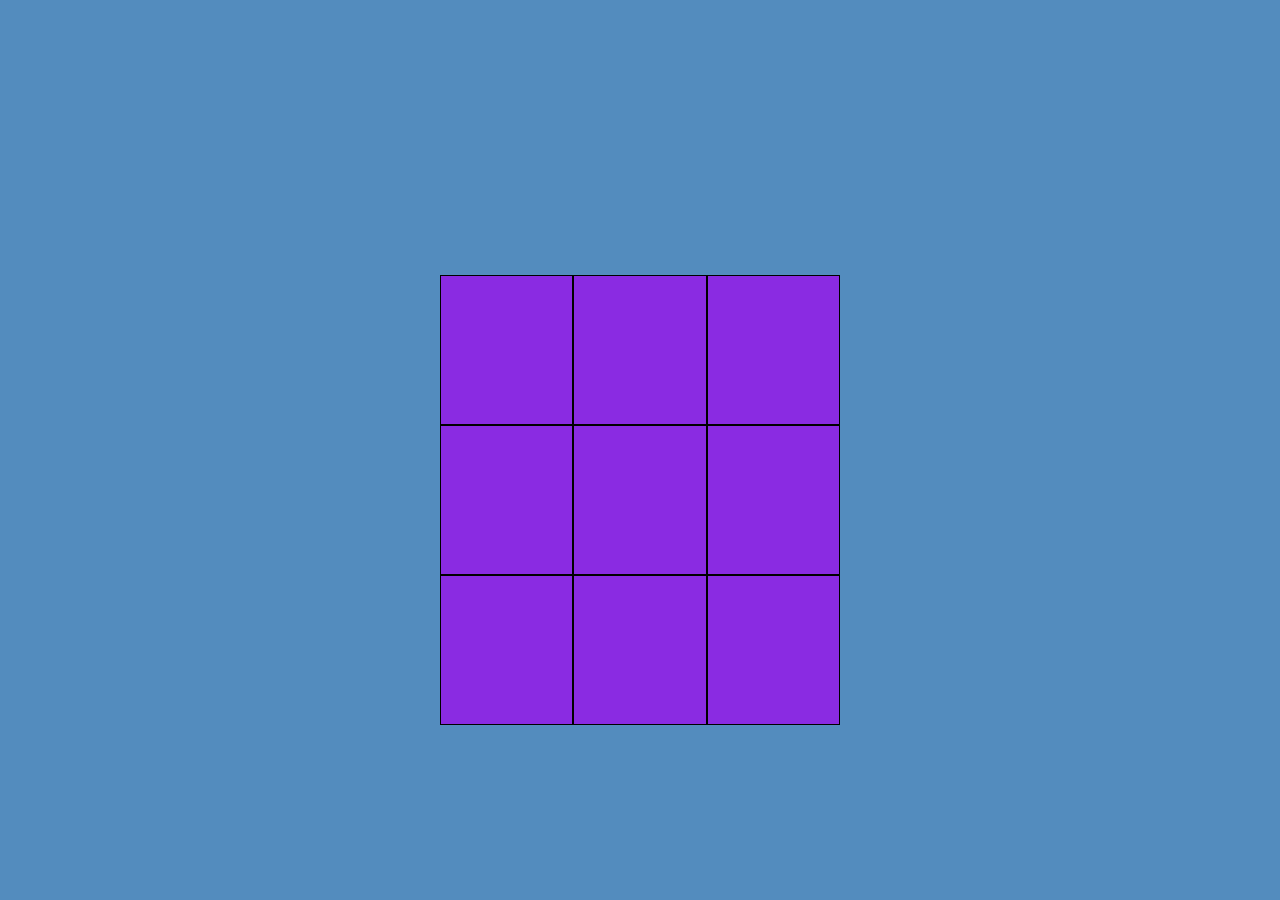
==== index.html @ b76abd96 "Começando" ====
<!DOCTYPE html>
<html lang="pt-br">
<head>
    <meta charset="UTF-8">
    <meta http-equiv="X-UA-Compatible" content="IE=edge">
    <meta name="viewport" content="width=device-width, initial-scale=1.0">

    <link rel="stylesheet" href="https://cdn.jsdelivr.net/npm/bootstrap@4.0.0/dist/css/bootstrap.min.css" integrity="sha384-Gn5384xqQ1aoWXA+058RXPxPg6fy4IWvTNh0E263XmFcJlSAwiGgFAW/dAiS6JXm" crossorigin="anonymous">
    
    <link rel="stylesheet" href="style.css">


    <title>Coroa</title>
</head>
<body>
    <div id="main" class="container">
        <div id="jogo">
            <div class="row linha">
                <div class="casa col-4" id="casa-1"></div>
                <div class="casa col-4" id="casa-2"></div>
                <div class="casa col-4" id="casa-3"></div>
            </div>
            <div class="row linha">
                <div class="casa col-4" id="casa-4"></div>
                <div class="casa col-4" id="casa-5"></div>
                <div class="casa col-4" id="casa-6"></div>
            </div>
            <div class="row linha">
                <div class="casa col-4" id="casa-7"></div>
                <div class="casa col-4" id="casa-8"></div>
                <div class="casa col-4" id="casa-9"></div>
            </div>
        </div>
    </div>

    <script type="text/javascript" src="script.js"></script>

    <script src="https://code.jquery.com/jquery-3.2.1.slim.min.js" integrity="sha384-KJ3o2DKtIkvYIK3UENzmM7KCkRr/rE9/Qpg6aAZGJwFDMVNA/GpGFF93hXpG5KkN" crossorigin="anonymous"></script>
    <script src="https://cdn.jsdelivr.net/npm/popper.js@1.12.9/dist/umd/popper.min.js" integrity="sha384-ApNbgh9B+Y1QKtv3Rn7W3mgPxhU9K/ScQsAP7hUibX39j7fakFPskvXusvfa0b4Q" crossorigin="anonymous"></script>
    <script src="https://cdn.jsdelivr.net/npm/bootstrap@4.0.0/dist/js/bootstrap.min.js" integrity="sha384-JZR6Spejh4U02d8jOt6vLEHfe/JQGiRRSQQxSfFWpi1MquVdAyjUar5+76PVCmYl" crossorigin="anonymous"></script>
</body>
</html>
---- style.css ----
@charset "URF-8";

*
{
    box-sizing: border-box;
}

body, html
{
    margin: 0;
    padding: 0;
}

body
{
        background-color: rgb(83, 140, 190);
}


#main
{
    background-color: whitesmoke;
    position: absolute;
    top: 100px;
    bottom: 0px;
    left: 0px;
    right: 0px;
    margin: auto;
    max-width: 400px;
    height: 450px;
    padding: 0;
}

#jogo
{
    width: 100%;
    margin: 0;
}

.linha
{
    width: 100%;
    height: 150px;
    margin: 0;
}

.casa
{
    background-color:blueviolet ;
    width: calc(100% / 3);
    border: 1px solid black;
}

@media (max-width: 425px)
{
    #main
    {
        top: 50px;
        max-width: 340px;
        height: 390px;
    }
}
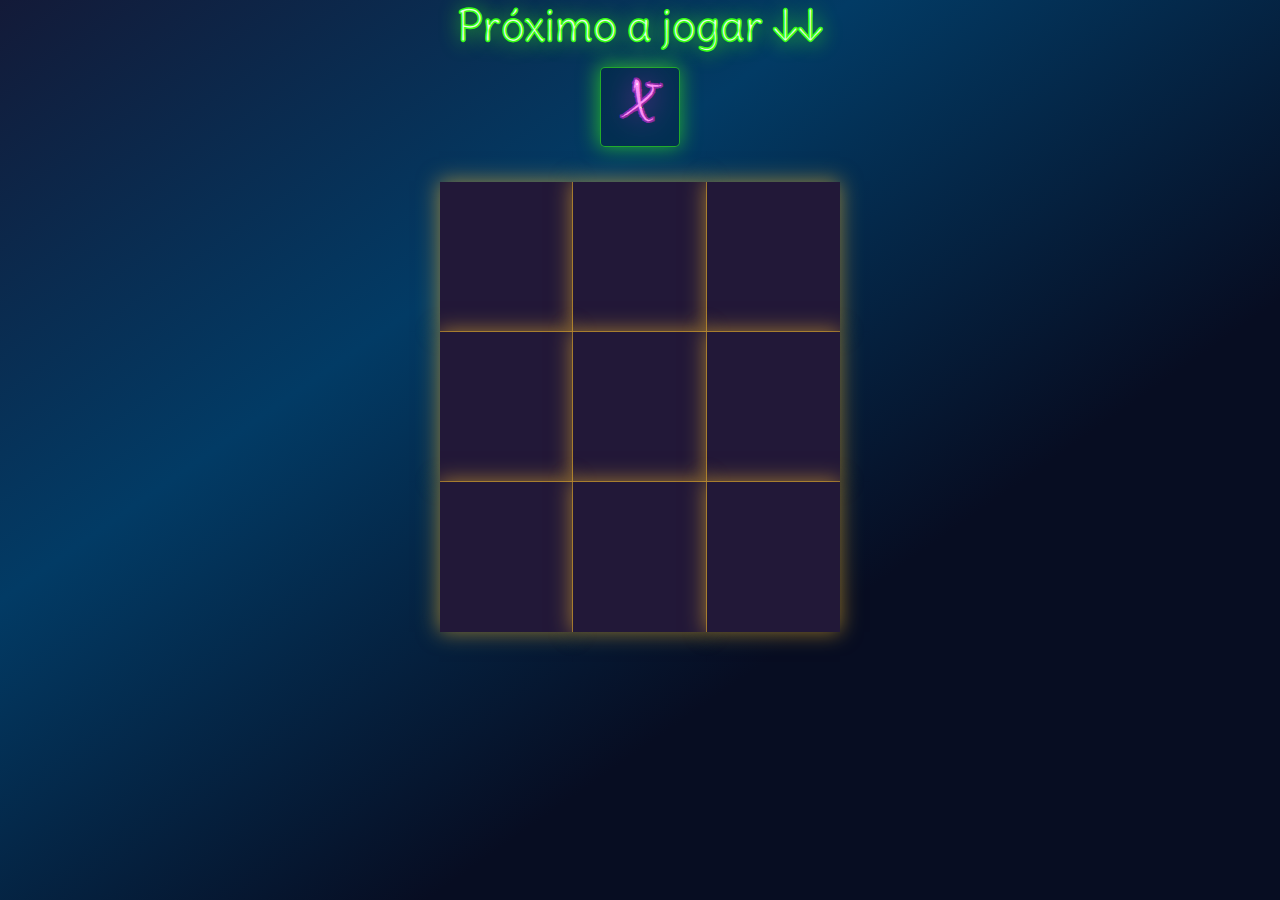
==== commit 801e5d11: "Mostrar qual o próximo a jogar E mais......" ====
--- a/index.html
+++ b/index.html
@@ -1,42 +1,61 @@
 <!DOCTYPE html>
 <html lang="pt-br">
+
 <head>
     <meta charset="UTF-8">
     <meta http-equiv="X-UA-Compatible" content="IE=edge">
     <meta name="viewport" content="width=device-width, initial-scale=1.0">
 
-    <link rel="stylesheet" href="https://cdn.jsdelivr.net/npm/bootstrap@4.0.0/dist/css/bootstrap.min.css" integrity="sha384-Gn5384xqQ1aoWXA+058RXPxPg6fy4IWvTNh0E263XmFcJlSAwiGgFAW/dAiS6JXm" crossorigin="anonymous">
-    
+    <link rel="stylesheet" href="https://cdn.jsdelivr.net/npm/bootstrap@4.0.0/dist/css/bootstrap.min.css"
+        integrity="sha384-Gn5384xqQ1aoWXA+058RXPxPg6fy4IWvTNh0E263XmFcJlSAwiGgFAW/dAiS6JXm" crossorigin="anonymous">
+
     <link rel="stylesheet" href="style.css">
 
 
     <title>Coroa</title>
 </head>
+
 <body>
-    <div id="main" class="container">
-        <div id="jogo">
-            <div class="row linha">
-                <div class="casa col-4" id="casa-1"></div>
-                <div class="casa col-4" id="casa-2"></div>
-                <div class="casa col-4" id="casa-3"></div>
+
+    <div class="container">
+
+
+        <div id="main">
+            <div id="titulo">
+                <h1>Próximo a jogar ↓↓</h1>
+                <div id="proximo_jogar">X</div>
             </div>
-            <div class="row linha">
-                <div class="casa col-4" id="casa-4"></div>
-                <div class="casa col-4" id="casa-5"></div>
-                <div class="casa col-4" id="casa-6"></div>
-            </div>
-            <div class="row linha">
-                <div class="casa col-4" id="casa-7"></div>
-                <div class="casa col-4" id="casa-8"></div>
-                <div class="casa col-4" id="casa-9"></div>
+            <div id="jogo">
+                <div class="row linha">
+                    <div class="casa col-4" id="casa-1"></div>
+                    <div class="casa col-4" id="casa-2"></div>
+                    <div class="casa col-4" id="casa-3"></div>
+                </div>
+                <div class="row linha">
+                    <div class="casa col-4" id="casa-4"></div>
+                    <div class="casa col-4" id="casa-5"></div>
+                    <div class="casa col-4" id="casa-6"></div>
+                </div>
+                <div class="row linha">
+                    <div class="casa col-4" id="casa-7"></div>
+                    <div class="casa col-4" id="casa-8"></div>
+                    <div class="casa col-4" id="casa-9"></div>
+                </div>
             </div>
         </div>
     </div>
 
     <script type="text/javascript" src="script.js"></script>
 
-    <script src="https://code.jquery.com/jquery-3.2.1.slim.min.js" integrity="sha384-KJ3o2DKtIkvYIK3UENzmM7KCkRr/rE9/Qpg6aAZGJwFDMVNA/GpGFF93hXpG5KkN" crossorigin="anonymous"></script>
-    <script src="https://cdn.jsdelivr.net/npm/popper.js@1.12.9/dist/umd/popper.min.js" integrity="sha384-ApNbgh9B+Y1QKtv3Rn7W3mgPxhU9K/ScQsAP7hUibX39j7fakFPskvXusvfa0b4Q" crossorigin="anonymous"></script>
-    <script src="https://cdn.jsdelivr.net/npm/bootstrap@4.0.0/dist/js/bootstrap.min.js" integrity="sha384-JZR6Spejh4U02d8jOt6vLEHfe/JQGiRRSQQxSfFWpi1MquVdAyjUar5+76PVCmYl" crossorigin="anonymous"></script>
+    <script src="https://code.jquery.com/jquery-3.2.1.slim.min.js"
+        integrity="sha384-KJ3o2DKtIkvYIK3UENzmM7KCkRr/rE9/Qpg6aAZGJwFDMVNA/GpGFF93hXpG5KkN"
+        crossorigin="anonymous"></script>
+    <script src="https://cdn.jsdelivr.net/npm/popper.js@1.12.9/dist/umd/popper.min.js"
+        integrity="sha384-ApNbgh9B+Y1QKtv3Rn7W3mgPxhU9K/ScQsAP7hUibX39j7fakFPskvXusvfa0b4Q"
+        crossorigin="anonymous"></script>
+    <script src="https://cdn.jsdelivr.net/npm/bootstrap@4.0.0/dist/js/bootstrap.min.js"
+        integrity="sha384-JZR6Spejh4U02d8jOt6vLEHfe/JQGiRRSQQxSfFWpi1MquVdAyjUar5+76PVCmYl"
+        crossorigin="anonymous"></script>
 </body>
+
 </html>--- a/style.css
+++ b/style.css
@@ -1,4 +1,8 @@
 @charset "URF-8";
+
+/* @import url('https://fonts.googleapis.com/css2?family=Comforter+Brush&family=Gloria+Hallelujah&family=Indie+Flower&family=Mansalva&family=Merienda&family=Permanent+Marker&family=Rock+Salt&family=Schoolbell&display=swap'); */
+@import url('https://fonts.googleapis.com/css2?family=Comforter+Brush&family=Delius&family=Gloria+Hallelujah&family=Indie+Flower&family=Mansalva&family=Merienda&family=Permanent+Marker&family=Rock+Salt&family=Schoolbell&display=swap');
+
 
 *
 {
@@ -9,32 +13,66 @@
 {
     margin: 0;
     padding: 0;
+    height: 100%;
 }
 
 body
 {
-        background-color: rgb(83, 140, 190);
+    background-color: #070d22;
+    background-image: linear-gradient(to bottom right, #131a38, #023B65, #070d22, #070d22);
+}
+
+#titulo
+{
+    top: 100px;
+    width: 100%;    
+    text-align: center;
+    font-family: 'Delius', cursive;
+}
+
+#titulo h1
+{
+    color: #e7fae3;
+    text-shadow: 1px 1px 20px #39FF14;
+    -webkit-text-stroke-width: 1.5px;
+    -webkit-text-stroke-color: rgba(55, 255, 20);
+    font-size: 2.7rem;
+}
+
+#proximo_jogar
+{
+    background-color: rgba(1, 37, 63, 0.5);
+    position: relative;
+    width: 5rem;
+    height: 5rem;
+    margin: auto;
+    margin-top: 15px;
+    border: 1px solid rgba(55, 255, 20, 0.6);
+    box-shadow: -1px -1px 20px 0.5px rgb(57, 255, 20, 0.6);
+    border-radius: 5px;
+}
+
+#proximo_jogar span
+{
+    font-size: 3rem;
+    color: white;
 }
 
 
 #main
 {
-    background-color: whitesmoke;
-    position: absolute;
-    top: 100px;
-    bottom: 0px;
-    left: 0px;
-    right: 0px;
     margin: auto;
     max-width: 400px;
     height: 450px;
     padding: 0;
+    padding-top: 0px;
 }
 
 #jogo
 {
     width: 100%;
-    margin: 0;
+    margin: auto;
+    margin-top: 35px;
 }
 
 .linha
@@ -46,10 +84,107 @@
 
 .casa
 {
-    background-color:blueviolet ;
+    background-color: #221838 ;
     width: calc(100% / 3);
-    border: 1px solid black;
-}
+    padding: 0;
+    position: relative;
+    color: white;
+    border: solid rgba(238, 180, 44, 0.500);
+    cursor: pointer;
+}
+
+#casa-1, #casa-2, #casa-4, #casa-5
+{
+   border-width: 0 1px 1px 0;
+   box-shadow: -1px -1px 20px 0.5px rgba(238, 180, 44, 0.600);
+
+}
+
+#casa-3, #casa-6
+{
+    border-width: 0 0 1px 0;
+    box-shadow: -1px -1px 20px 0.5px rgba(238, 180, 44, 0.600);
+}
+
+#casa-7, #casa-8
+{
+    border-width: 0 1px 0 0;
+    box-shadow: -1px -1px 20px 0.5px rgba(238, 180, 44, 0.600);
+}
+
+#casa-9
+{
+    border-width: 0 0 0 0;
+    box-shadow: -1px -1px 20px 0.5px rgba(238, 180, 44, 0.600);
+
+}
+
+
+.casa-text
+{
+    font-size: 5rem;
+    display: block;
+    text-align: center;
+    justify-content: center;
+}
+
+.fonte-1
+{
+    font-family: 'Comforter Brush', cursive;
+}
+.fonte-2
+{
+    font-family: 'Gloria Hallelujah', cursive;
+}
+.fonte-3
+{
+    font-family: 'Indie Flower', cursive;
+}
+.fonte-4
+{
+    font-family: 'Mansalva', cursive;
+}
+.fonte-5
+{
+    font-family: 'Merienda', cursive;
+}
+.fonte-6
+{
+    font-family: 'Schoolbell', cursive;
+}
+.fonte-7
+{
+    font-family: 'Permanent Marker', cursive;
+}
+.fonte-8
+{
+    font-family: 'Rock Salt', cursive;
+}
+
+.jogador-X
+{
+    text-shadow: 1px 1px 30px #FD2BF0;
+    -webkit-text-stroke-width: 3.5px;
+    -webkit-text-stroke-color: rgba(253, 43, 239, 0.550);
+}
+
+.jogador-O
+{
+    text-shadow: 1px 1px 30px #17B5FC;
+    -webkit-text-stroke-width: 3.5px;
+    -webkit-text-stroke-color: rgb(23, 181, 252, 0.550);
+}
+
+.jogador-X, .jogador-O
+{
+    cursor: no-drop;
+    width: 100%;
+    height: 100%;
+}
+
+::selection {
+    background: transparent;
+  }
 
 @media (max-width: 425px)
 {
@@ -59,4 +194,21 @@
         max-width: 340px;
         height: 390px;
     }
-}
+
+    .casa::after
+    {
+        width: 0;
+    }
+    .casa::before
+    {
+        width: 0;
+    }
+}
+
+@media (max-width: 395px)
+{
+   #titulo h1
+   {
+        font-size: 2.1rem;
+   }
+}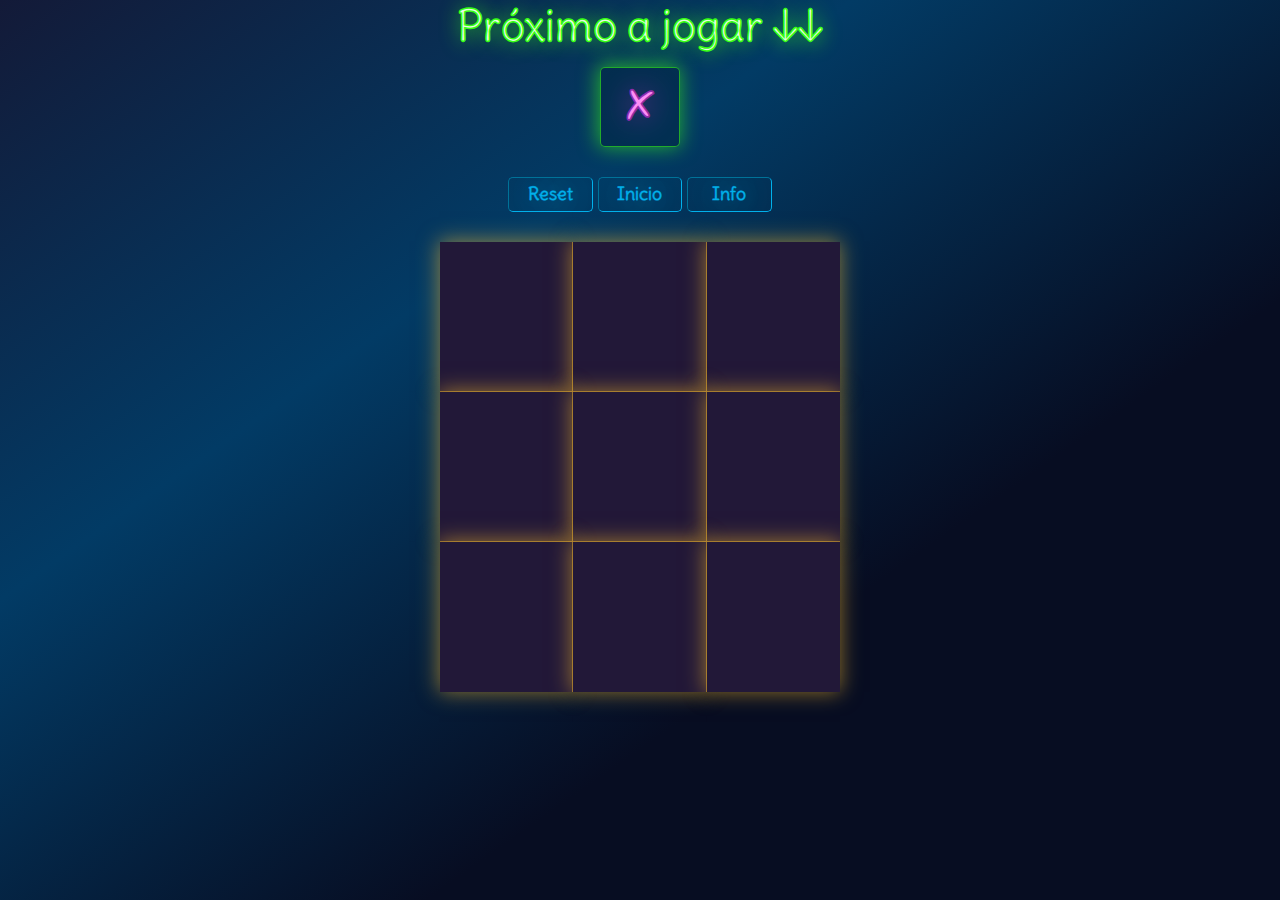
==== commit 143a2631: "Mostrar quem ganhou E algumas melhorias" ====
--- a/index.html
+++ b/index.html
@@ -23,7 +23,16 @@
         <div id="main">
             <div id="titulo">
                 <h1>Próximo a jogar ↓↓</h1>
-                <div id="proximo_jogar">X</div>
+
+                <div id="aux">
+                    <div id="proximo_jogar">X</div>
+                    <div id="ganhou"></div>
+                </div>
+            </div>
+            <div id="butons">
+                <button onclick="reiniciar()">Reset</button>
+                <button>Inicio</button>
+                <button>Info</button>
             </div>
             <div id="jogo">
                 <div class="row linha">
--- a/style.css
+++ b/style.css
@@ -20,14 +20,16 @@
 {
     background-color: #070d22;
     background-image: linear-gradient(to bottom right, #131a38, #023B65, #070d22, #070d22);
-}
+    background-attachment: fixed;
+}
+
+
 
 #titulo
 {
     top: 100px;
     width: 100%;    
     text-align: center;
-    font-family: 'Delius', cursive;
 }
 
 #titulo h1
@@ -37,6 +39,7 @@
     -webkit-text-stroke-width: 1.5px;
     -webkit-text-stroke-color: rgba(55, 255, 20);
     font-size: 2.7rem;
+    font-family: 'Delius', cursive;
 }
 
 #proximo_jogar
@@ -58,21 +61,121 @@
     color: white;
 }
 
+#aux
+{
+    position: relative;
+}
+
+#ganhou
+{
+    justify-content: center;
+    align-items: center;
+    display: flex;
+    margin: auto;
+    font-family: 'Delius', cursive;
+    font-size: 1.5rem;
+    color: #ffffff;
+    text-shadow: 1px 1px 20px rgb(170, 0, 255);
+    -webkit-text-stroke-width: 1.2px;
+    -webkit-text-stroke-color: rgba(170, 0, 255, 0.6);
+
+    position: absolute;
+    top: 50%;
+    left: 50%;
+    transform: translate(-50%, -50%) rotate(-10deg);
+    width: 240px;
+    height: 60px;
+    background-color: rgb(25, 1, 37);
+    border: 1px solid rgb(170, 0, 255);
+    box-shadow: -1px -1px 20px 0.5px rgb(170, 0, 255, 0.6);
+    border-radius: 15px;
+
+    visibility: hidden;
+
+    transition: 0.8s;
+
+}
 
 #main
 {
     margin: auto;
     max-width: 400px;
-    height: 450px;
+    height: 100%;
     padding: 0;
     padding-top: 0px;
+    margin-bottom: 20px;
+}
+
+#butons
+{
+    margin: 30px 0;
+    width: 100%;
+    text-align: center;
+}
+
+button
+{
+    --cor: rgb(0, 177, 236);
+
+    width: 5.3rem;
+    height: 35px;
+    font-size: 1.1rem;
+    font-family: 'Delius', cursive;
+    border-radius: 5px;
+    color: var(--cor);
+    background-color: transparent;
+    border: 1px inset var(--cor);
+
+    text-shadow: 1px 1px 30px var(--cor);
+    -webkit-text-stroke-width: 1px;
+    -webkit-text-stroke-color: rgba(0, 177, 236, 0.550);
+
+    transition: 0.8s;
+
+    position: relative;
+
+    overflow: hidden;
+}
+
+button::before
+{
+    content: '';
+    width: calc(100% + 10px);
+    height: 0%;
+    background-color: var(--cor);
+    position: absolute;
+    top: -5px;
+    left: -5px;
+    z-index: -1;
+    border-radius: 0 0 50% 50%;
+    transition: 0.8s;
+
+}
+
+
+button:hover
+{
+    color: white;
+    border: 1px inset var(--cor);
+    outline: 0;
+    -webkit-text-stroke-width: 0;
+    box-shadow: 0px 0px 20px 5px rgba(0, 177, 236, 0.9);
+}
+
+button:hover::before
+{
+    height: calc(100% + 20px);
+}
+
+button:focus
+{
+    outline: 0;    
 }
 
 #jogo
 {
     width: 100%;
     margin: auto;
-    margin-top: 35px;
 }
 
 .linha
@@ -166,6 +269,8 @@
     text-shadow: 1px 1px 30px #FD2BF0;
     -webkit-text-stroke-width: 3.5px;
     -webkit-text-stroke-color: rgba(253, 43, 239, 0.550);
+
+    transition: 0.5s;
 }
 
 .jogador-O
@@ -173,6 +278,8 @@
     text-shadow: 1px 1px 30px #17B5FC;
     -webkit-text-stroke-width: 3.5px;
     -webkit-text-stroke-color: rgb(23, 181, 252, 0.550);
+
+
 }
 
 .jogador-X, .jogador-O
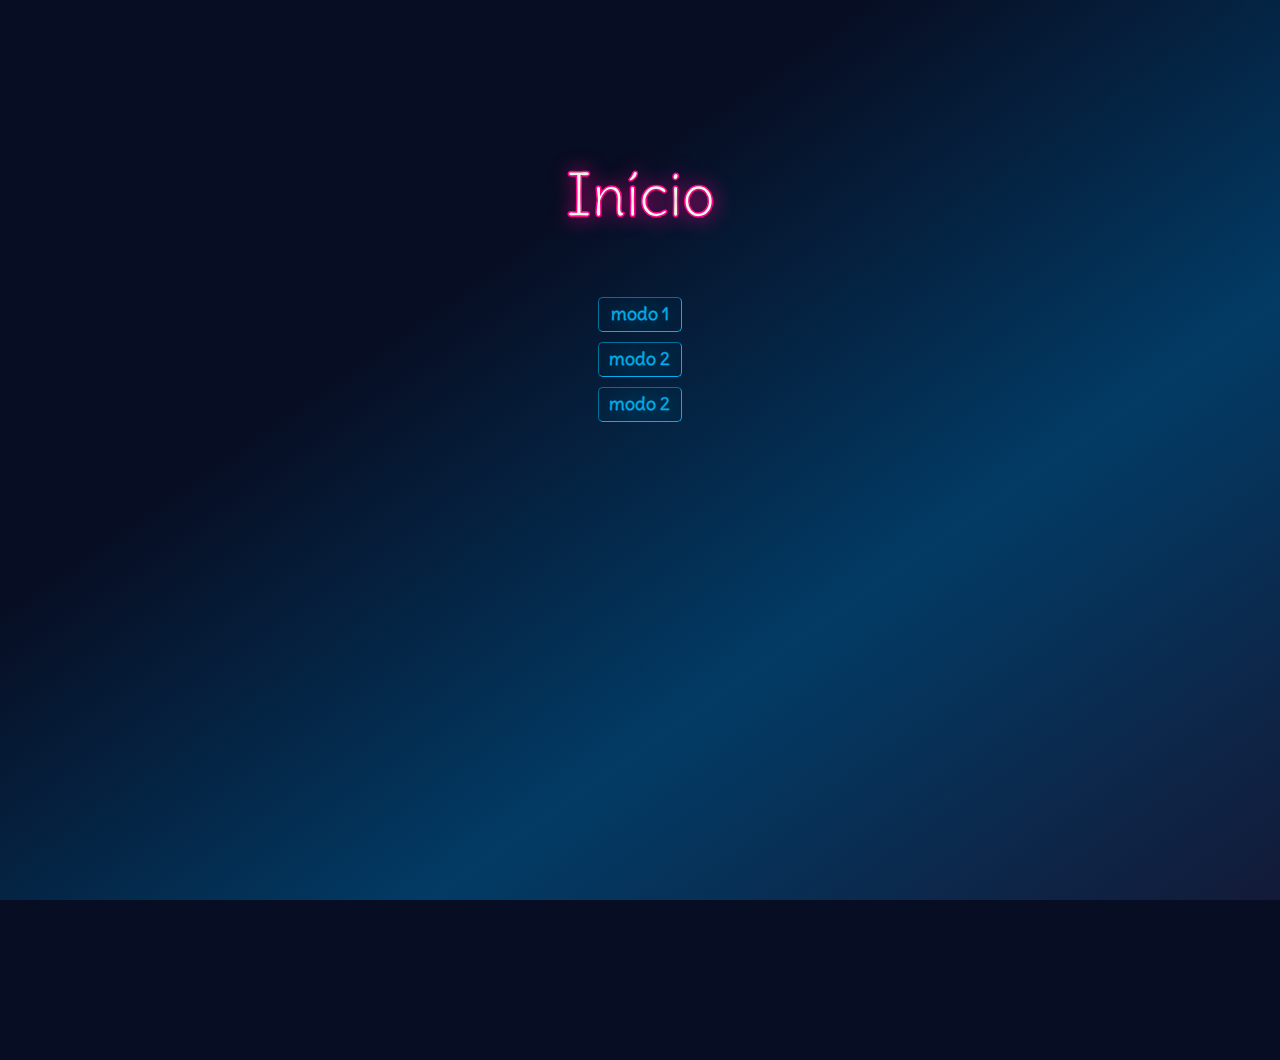
==== commit 9c60ab7b: "Atualizações nas páginas *Nova página para meno *Updates *Começando implementar o mecha senku" ====
--- a/index.html
+++ b/index.html
@@ -1,6 +1,5 @@
 <!DOCTYPE html>
 <html lang="pt-br">
-
 <head>
     <meta charset="UTF-8">
     <meta http-equiv="X-UA-Compatible" content="IE=edge">
@@ -11,51 +10,27 @@
 
     <link rel="stylesheet" href="style.css">
 
-
-    <title>Coroa</title>
+    <title>Início</title>
+    
 </head>
-
 <body>
 
-    <div class="container">
+    <header class="container">
+        <h1>Início</h1>
+    </header>
 
-
-        <div id="main">
-            <div id="titulo">
-                <h1>Próximo a jogar ↓↓</h1>
-
-                <div id="aux">
-                    <div id="proximo_jogar">X</div>
-                    <div id="ganhou"></div>
-                </div>
-            </div>
-            <div id="butons">
-                <button onclick="reiniciar()">Reset</button>
-                <button>Inicio</button>
-                <button>Info</button>
-            </div>
-            <div id="jogo">
-                <div class="row linha">
-                    <div class="casa col-4" id="casa-1"></div>
-                    <div class="casa col-4" id="casa-2"></div>
-                    <div class="casa col-4" id="casa-3"></div>
-                </div>
-                <div class="row linha">
-                    <div class="casa col-4" id="casa-4"></div>
-                    <div class="casa col-4" id="casa-5"></div>
-                    <div class="casa col-4" id="casa-6"></div>
-                </div>
-                <div class="row linha">
-                    <div class="casa col-4" id="casa-7"></div>
-                    <div class="casa col-4" id="casa-8"></div>
-                    <div class="casa col-4" id="casa-9"></div>
-                </div>
-            </div>
-        </div>
-    </div>
-
-    <script type="text/javascript" src="script.js"></script>
-
+    <nav>
+        <button onclick="location.href='jogo.html?modo=1'">
+            modo 1
+        </button>
+        <button onclick="location.href='jogo.html?modo=2'">
+            modo 2
+        </button>
+        <button onclick="location.href='jogo.html?modo=3 '">
+            modo 2
+        </button>
+    </nav>
+    
     <script src="https://code.jquery.com/jquery-3.2.1.slim.min.js"
         integrity="sha384-KJ3o2DKtIkvYIK3UENzmM7KCkRr/rE9/Qpg6aAZGJwFDMVNA/GpGFF93hXpG5KkN"
         crossorigin="anonymous"></script>
@@ -66,5 +41,4 @@
         integrity="sha384-JZR6Spejh4U02d8jOt6vLEHfe/JQGiRRSQQxSfFWpi1MquVdAyjUar5+76PVCmYl"
         crossorigin="anonymous"></script>
 </body>
-
 </html>--- a/style.css
+++ b/style.css
@@ -1,8 +1,6 @@
 @charset "URF-8";
 
-/* @import url('https://fonts.googleapis.com/css2?family=Comforter+Brush&family=Gloria+Hallelujah&family=Indie+Flower&family=Mansalva&family=Merienda&family=Permanent+Marker&family=Rock+Salt&family=Schoolbell&display=swap'); */
-@import url('https://fonts.googleapis.com/css2?family=Comforter+Brush&family=Delius&family=Gloria+Hallelujah&family=Indie+Flower&family=Mansalva&family=Merienda&family=Permanent+Marker&family=Rock+Salt&family=Schoolbell&display=swap');
-
+@import url('https://fonts.googleapis.com/css2?family=Delius');
 
 *
 {
@@ -19,105 +17,42 @@
 body
 {
     background-color: #070d22;
-    background-image: linear-gradient(to bottom right, #131a38, #023B65, #070d22, #070d22);
     background-attachment: fixed;
+    background-image: linear-gradient(to bottom right, #070d22, #070d22, #023B65, #131a38);
+}
+
+header
+{
+    align-items: center;
+    margin-top: 10rem;
+    margin: 10rem 0 3.5rem 0;
+}
+
+header h1
+{
+    margin-top: 10px;
+    color: #e7fae3;
+    text-shadow: 1px 1px 20px rgb(255,0,142);
+    -webkit-text-stroke-width: 1.5px;
+    -webkit-text-stroke-color: rgb(255,0,142);
+    font-size: 3.7rem;
+    font-family: 'Delius', cursive;
+    text-align: center;
 }
 
 
-
-#titulo
+nav
 {
-    top: 100px;
-    width: 100%;    
-    text-align: center;
-}
-
-#titulo h1
-{
-    color: #e7fae3;
-    text-shadow: 1px 1px 20px #39FF14;
-    -webkit-text-stroke-width: 1.5px;
-    -webkit-text-stroke-color: rgba(55, 255, 20);
-    font-size: 2.7rem;
-    font-family: 'Delius', cursive;
-}
-
-#proximo_jogar
-{
-    background-color: rgba(1, 37, 63, 0.5);
-    position: relative;
-    width: 5rem;
-    height: 5rem;
-    margin: auto;
-    margin-top: 15px;
-    border: 1px solid rgba(55, 255, 20, 0.6);
-    box-shadow: -1px -1px 20px 0.5px rgb(57, 255, 20, 0.6);
-    border-radius: 5px;
-}
-
-#proximo_jogar span
-{
-    font-size: 3rem;
-    color: white;
-}
-
-#aux
-{
-    position: relative;
-}
-
-#ganhou
-{
-    justify-content: center;
-    align-items: center;
-    display: flex;
-    margin: auto;
-    font-family: 'Delius', cursive;
-    font-size: 1.5rem;
-    color: #ffffff;
-    text-shadow: 1px 1px 20px rgb(170, 0, 255);
-    -webkit-text-stroke-width: 1.2px;
-    -webkit-text-stroke-color: rgba(170, 0, 255, 0.6);
-
-    position: absolute;
-    top: 50%;
-    left: 50%;
-    transform: translate(-50%, -50%) rotate(-10deg);
-    width: 240px;
-    height: 60px;
-    background-color: rgb(25, 1, 37);
-    border: 1px solid rgb(170, 0, 255);
-    box-shadow: -1px -1px 20px 0.5px rgb(170, 0, 255, 0.6);
-    border-radius: 15px;
-
-    visibility: hidden;
-
-    transition: 0.8s;
-
-}
-
-#main
-{
-    margin: auto;
-    max-width: 400px;
-    height: 100%;
+    margin: 0 auto;
+    width: 5.3rem;
     padding: 0;
-    padding-top: 0px;
-    margin-bottom: 20px;
-}
-
-#butons
-{
-    margin: 30px 0;
-    width: 100%;
-    text-align: center;
 }
 
 button
 {
     --cor: rgb(0, 177, 236);
 
-    width: 5.3rem;
+    min-width: 5.3rem;
     height: 35px;
     font-size: 1.1rem;
     font-family: 'Delius', cursive;
@@ -130,12 +65,15 @@
     -webkit-text-stroke-width: 1px;
     -webkit-text-stroke-color: rgba(0, 177, 236, 0.550);
 
-    transition: 0.8s;
+    transition: 0.5s;
 
     position: relative;
 
     overflow: hidden;
+
+    margin-top: 10PX;
 }
+
 
 button::before
 {
@@ -148,8 +86,7 @@
     left: -5px;
     z-index: -1;
     border-radius: 0 0 50% 50%;
-    transition: 0.8s;
-
+    transition: 0.5s;
 }
 
 
@@ -172,150 +109,3 @@
     outline: 0;    
 }
 
-#jogo
-{
-    width: 100%;
-    margin: auto;
-}
-
-.linha
-{
-    width: 100%;
-    height: 150px;
-    margin: 0;
-}
-
-.casa
-{
-    background-color: #221838 ;
-    width: calc(100% / 3);
-    padding: 0;
-    position: relative;
-    color: white;
-    border: solid rgba(238, 180, 44, 0.500);
-    cursor: pointer;
-}
-
-#casa-1, #casa-2, #casa-4, #casa-5
-{
-   border-width: 0 1px 1px 0;
-   box-shadow: -1px -1px 20px 0.5px rgba(238, 180, 44, 0.600);
-
-}
-
-#casa-3, #casa-6
-{
-    border-width: 0 0 1px 0;
-    box-shadow: -1px -1px 20px 0.5px rgba(238, 180, 44, 0.600);
-}
-
-#casa-7, #casa-8
-{
-    border-width: 0 1px 0 0;
-    box-shadow: -1px -1px 20px 0.5px rgba(238, 180, 44, 0.600);
-}
-
-#casa-9
-{
-    border-width: 0 0 0 0;
-    box-shadow: -1px -1px 20px 0.5px rgba(238, 180, 44, 0.600);
-
-}
-
-
-.casa-text
-{
-    font-size: 5rem;
-    display: block;
-    text-align: center;
-    justify-content: center;
-}
-
-.fonte-1
-{
-    font-family: 'Comforter Brush', cursive;
-}
-.fonte-2
-{
-    font-family: 'Gloria Hallelujah', cursive;
-}
-.fonte-3
-{
-    font-family: 'Indie Flower', cursive;
-}
-.fonte-4
-{
-    font-family: 'Mansalva', cursive;
-}
-.fonte-5
-{
-    font-family: 'Merienda', cursive;
-}
-.fonte-6
-{
-    font-family: 'Schoolbell', cursive;
-}
-.fonte-7
-{
-    font-family: 'Permanent Marker', cursive;
-}
-.fonte-8
-{
-    font-family: 'Rock Salt', cursive;
-}
-
-.jogador-X
-{
-    text-shadow: 1px 1px 30px #FD2BF0;
-    -webkit-text-stroke-width: 3.5px;
-    -webkit-text-stroke-color: rgba(253, 43, 239, 0.550);
-
-    transition: 0.5s;
-}
-
-.jogador-O
-{
-    text-shadow: 1px 1px 30px #17B5FC;
-    -webkit-text-stroke-width: 3.5px;
-    -webkit-text-stroke-color: rgb(23, 181, 252, 0.550);
-
-
-}
-
-.jogador-X, .jogador-O
-{
-    cursor: no-drop;
-    width: 100%;
-    height: 100%;
-}
-
-::selection {
-    background: transparent;
-  }
-
-@media (max-width: 425px)
-{
-    #main
-    {
-        top: 50px;
-        max-width: 340px;
-        height: 390px;
-    }
-
-    .casa::after
-    {
-        width: 0;
-    }
-    .casa::before
-    {
-        width: 0;
-    }
-}
-
-@media (max-width: 395px)
-{
-   #titulo h1
-   {
-        font-size: 2.1rem;
-   }
-}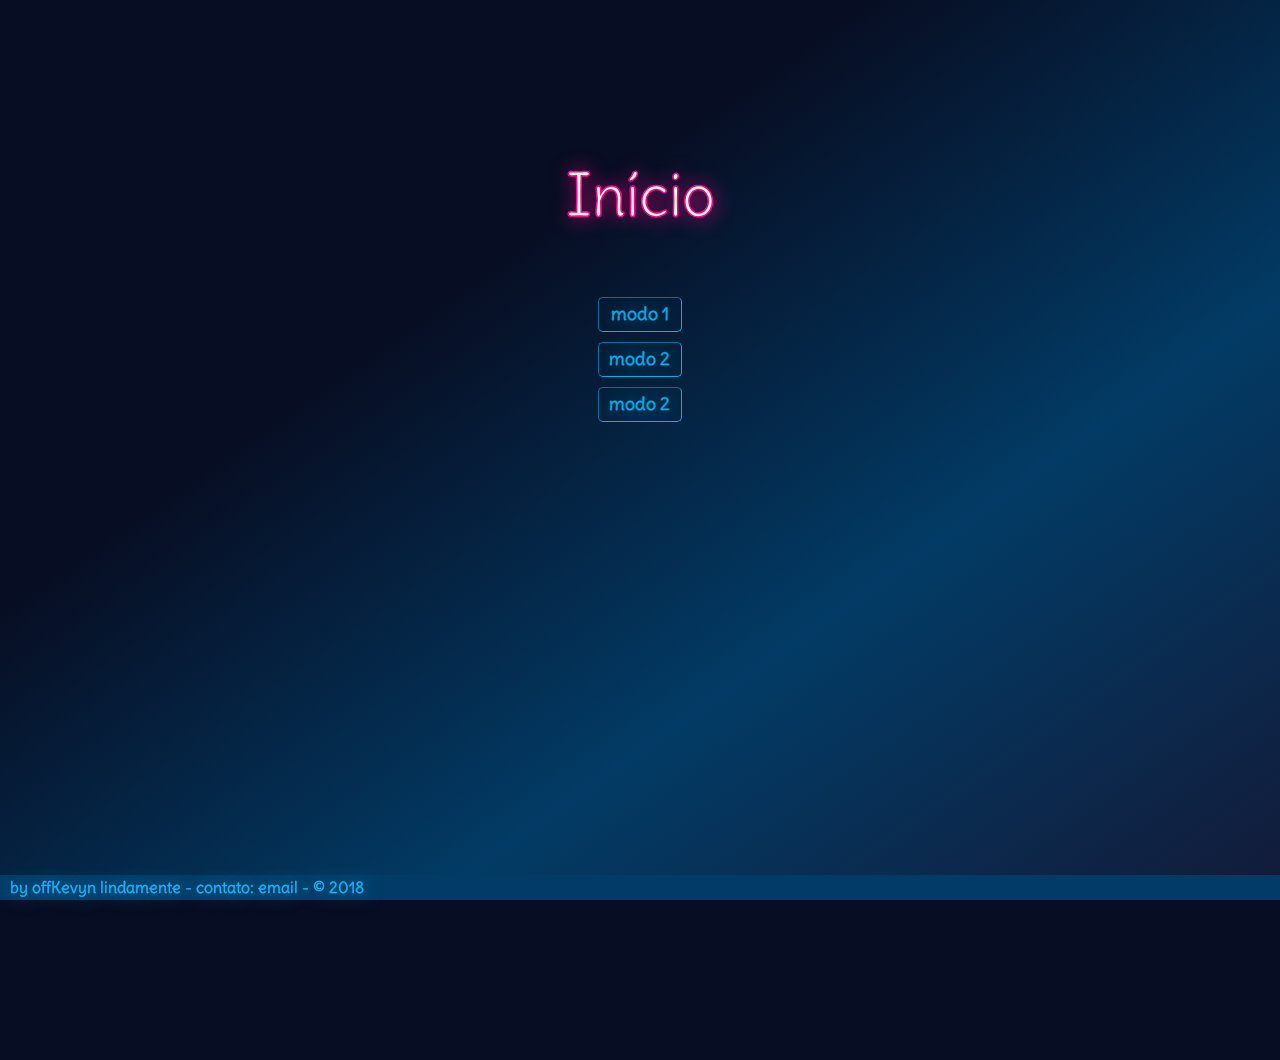
==== commit 3c699919: "* Atualização * Correção de bugs" ====
--- a/index.html
+++ b/index.html
@@ -30,6 +30,8 @@
             modo 2
         </button>
     </nav>
+
+    <script type="text/javascript" src="template.js"></script>
     
     <script src="https://code.jquery.com/jquery-3.2.1.slim.min.js"
         integrity="sha384-KJ3o2DKtIkvYIK3UENzmM7KCkRr/rE9/Qpg6aAZGJwFDMVNA/GpGFF93hXpG5KkN"
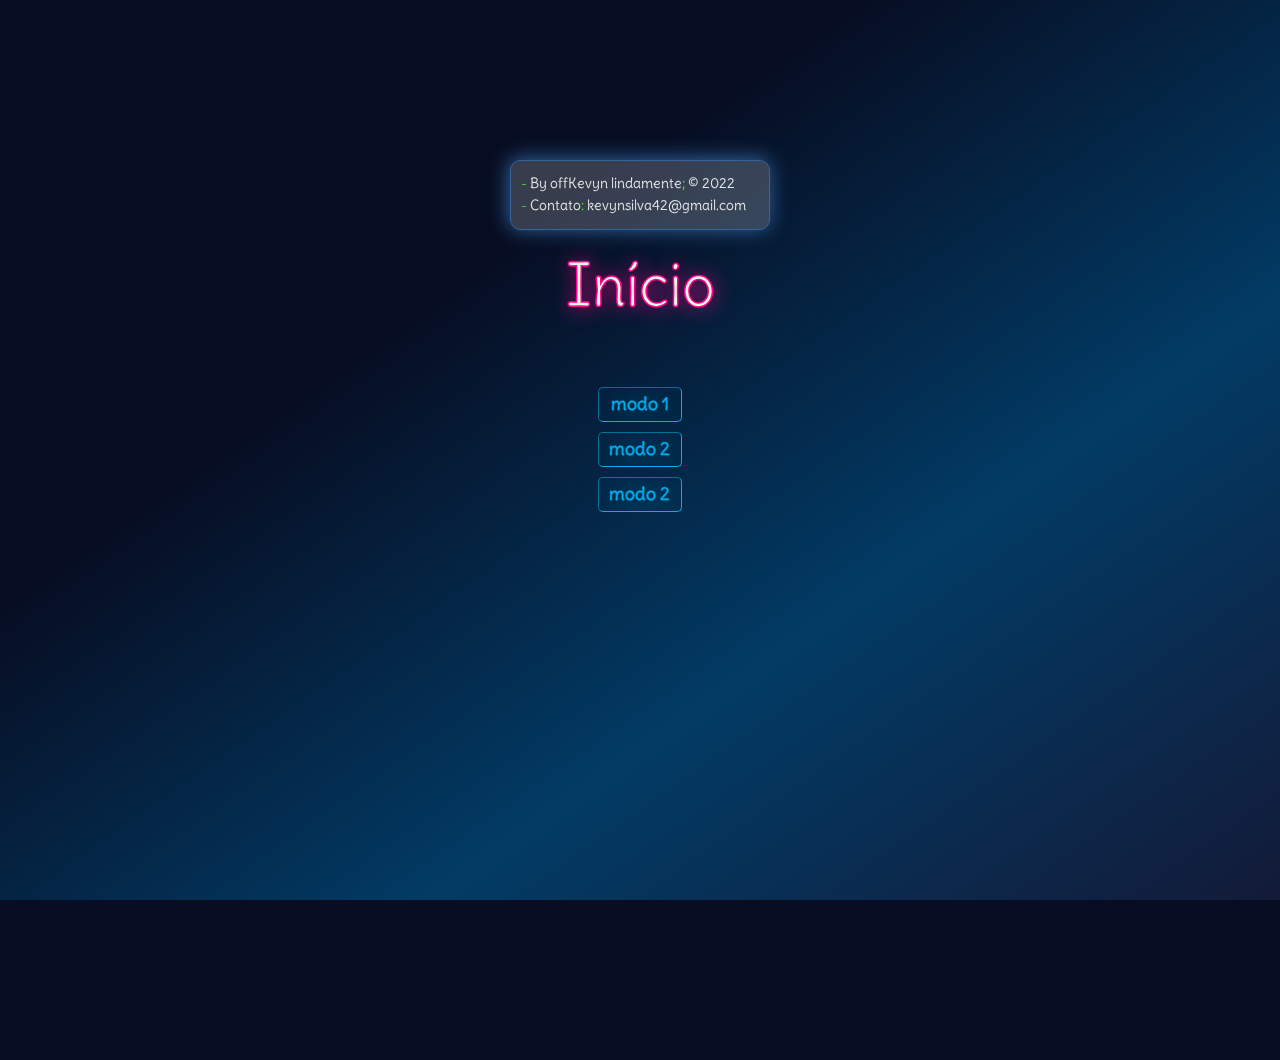
==== commit 9a615528: "-- Atualização - Organizado em pastas - Adicionado info nas páginas" ====
--- a/index.html
+++ b/index.html
@@ -8,14 +8,20 @@
     <link rel="stylesheet" href="https://cdn.jsdelivr.net/npm/bootstrap@4.0.0/dist/css/bootstrap.min.css"
         integrity="sha384-Gn5384xqQ1aoWXA+058RXPxPg6fy4IWvTNh0E263XmFcJlSAwiGgFAW/dAiS6JXm" crossorigin="anonymous">
 
-    <link rel="stylesheet" href="style.css">
-
+        <link rel="stylesheet" href="/style/style.css">
+        <link rel="stylesheet" href="/style/style_index.css">
     <title>Início</title>
     
 </head>
 <body>
 
     <header class="container">
+        <div id="info">
+            <p>
+                <span class="detalhe">-</span> By offKevyn lindamente<span class="detalhe">;</span> &copy; 2022
+                <br> <span class="detalhe">-</span> Contato<span class="detalhe">:</span> <span>kevynsilva42@gmail.com</span> 
+            </p>
+        </div>
         <h1>Início</h1>
     </header>
 
@@ -31,7 +37,7 @@
         </button>
     </nav>
 
-    <script type="text/javascript" src="template.js"></script>
+    <script type="text/javascript" src="/script/template.js"></script>
     
     <script src="https://code.jquery.com/jquery-3.2.1.slim.min.js"
         integrity="sha384-KJ3o2DKtIkvYIK3UENzmM7KCkRr/rE9/Qpg6aAZGJwFDMVNA/GpGFF93hXpG5KkN"
--- a/style/style.css
+++ b/style/style.css
@@ -0,0 +1,68 @@
+@charset "URF-8";
+
+@import url('https://fonts.googleapis.com/css2?family=Delius');
+
+*
+{
+    box-sizing: border-box;
+}
+
+body, html
+{
+    margin: 0;
+    padding: 0;
+    height: 100%;
+}
+
+body
+{
+    background-color: #070d22;
+    background-attachment: fixed;
+    background-image: linear-gradient(to bottom right, #070d22, #070d22, #023B65, #131a38);
+}
+
+#info
+{
+    --cor_bg: rgb(52, 100, 157);
+
+    display: block;
+    background-color: rgba(255, 255, 255, 0.2);
+    backdrop-filter: blur( 9px );
+    -webkit-backdrop-filter: blur( 9px );
+    border: 1px solid var(--cor_bg);
+    box-shadow: -1px -1px 20px 0.5px var(--cor_bg);
+
+    margin: 10px auto 20px auto;
+    width: 260px;
+    height: 70px;
+    padding: 10px;
+    border-radius: 10px;
+
+    font-family: 'Delius', cursive;
+    font-size: 0.9rem;
+
+   color: rgba(255, 255, 255, 0.87);
+
+   --x-pos: 0;
+    --y-angle: calc(var(--x-pos)*5deg);
+
+    --y-pos: 0;
+    --x-angle: calc(var(--y-pos)*5deg);
+
+   transform: 
+   perspective(170px)
+   rotateY(var(--y-angle))
+   rotateX(var(--x-angle));
+}
+
+.detalhe
+{
+    color: #39FF14;
+}
+
+#info p
+{
+    position: relative;
+    top: 50%;
+    transform: translateY(-50%); 
+}--- a/style/style_index.css
+++ b/style/style_index.css
@@ -0,0 +1,87 @@
+@charset "URF-8";
+
+header
+{
+    align-items: center;
+    margin: 10rem 0 3.5rem 0;
+}
+
+header h1
+{
+    margin-top: 10px;
+    color: #e7fae3;
+    text-shadow: 1px 1px 20px rgb(255,0,142);
+    -webkit-text-stroke-width: 1.5px;
+    -webkit-text-stroke-color: rgb(255,0,142);
+    font-size: 3.7rem;
+    font-family: 'Delius', cursive;
+    text-align: center;
+}
+
+nav
+{
+    margin: 0 auto;
+    width: 5.3rem;
+    padding: 0;
+}
+
+button
+{
+    --cor: rgb(0, 177, 236);
+
+    min-width: 5.3rem;
+    height: 35px;
+    font-size: 1.1rem;
+    font-family: 'Delius', cursive;
+    border-radius: 5px;
+    color: var(--cor);
+    background-color: transparent;
+    border: 1px inset var(--cor);
+
+    text-shadow: 1px 1px 30px var(--cor);
+    -webkit-text-stroke-width: 1px;
+    -webkit-text-stroke-color: rgba(0, 177, 236, 0.550);
+
+    transition: 0.5s;
+
+    position: relative;
+
+    overflow: hidden;
+
+    margin-top: 10PX;
+}
+
+
+button::before
+{
+    content: '';
+    width: calc(100% + 10px);
+    height: 0%;
+    background-color: var(--cor);
+    position: absolute;
+    top: -5px;
+    left: -5px;
+    z-index: -1;
+    border-radius: 0 0 50% 50%;
+    transition: 0.5s;
+}
+
+
+button:hover
+{
+    color: white;
+    border: 1px inset var(--cor);
+    outline: 0;
+    -webkit-text-stroke-width: 0;
+    box-shadow: 0px 0px 20px 5px rgba(0, 177, 236, 0.9);
+}
+
+button:hover::before
+{
+    height: calc(100% + 20px);
+}
+
+button:focus
+{
+    outline: 0;    
+}